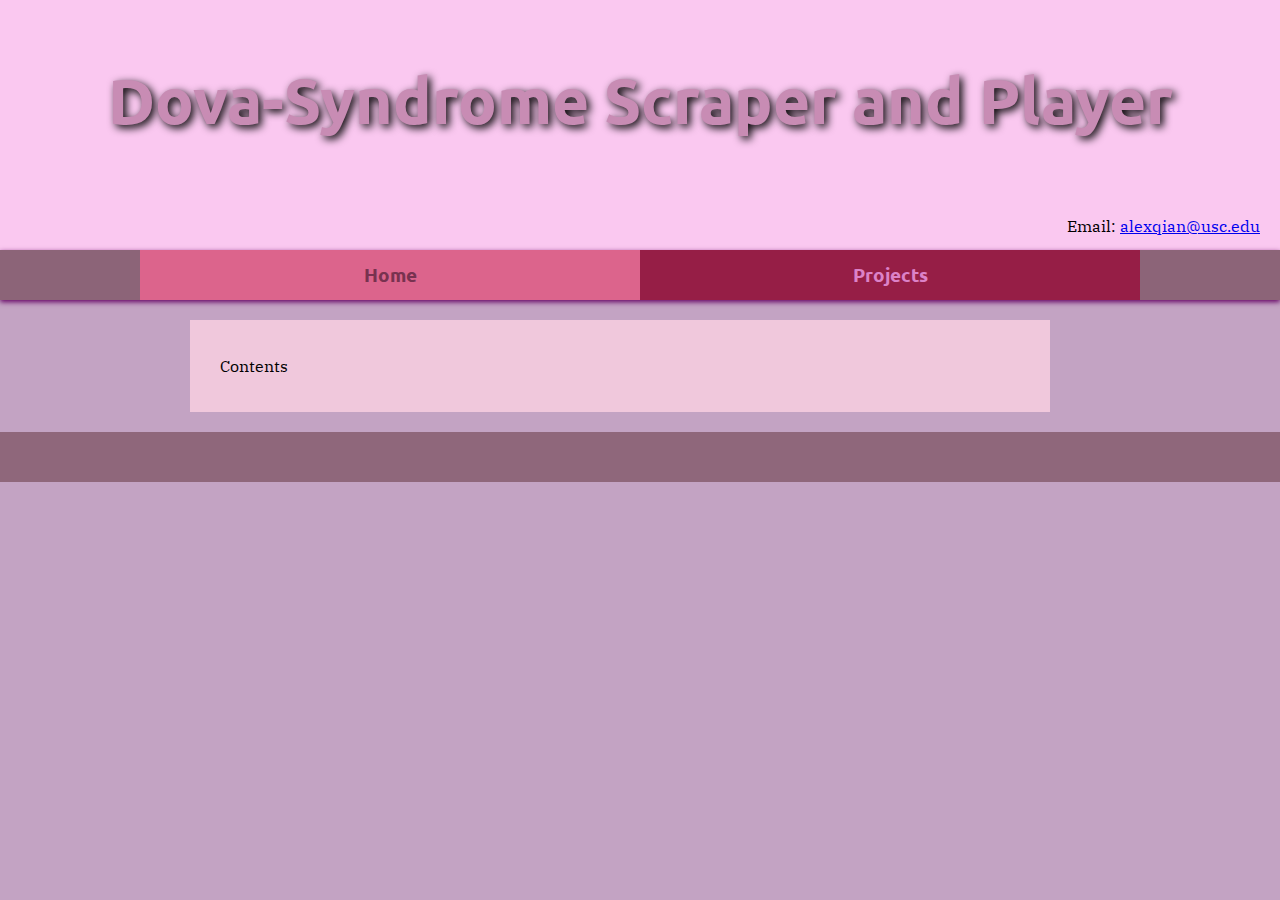
==== ds-scraper-player.html @ dab499fd "website update" ====
<!DOCTYPE html>
<html lang="en-us">
<head>
    <meta name="description" content="Alex Qian's personal webpage" />
    <meta charset="utf-8" />
    <meta name="viewport" content="width=device-width, initial-scale=1" />
    <link rel="stylesheet" href="main.css" />
    <title>Dova-Syndrome Scraper and Player</title>
    <style>
        #header {
            background-color: rgb(250, 200, 240);
        }
    </style>
</head>
<body>
    <div id="header">
        <h1>Dova-Syndrome Scraper and Player</h1>
        <p>Email: <a href="mailto:alexqian@usc.edu">alexqian@usc.edu</a></p>
    </div> <!--#header-->
    <div id="navbar">
        <div id="nav">
            <ul>
                <li><a href="index.html">Home</a></li>
                <li>
                    <a id="active-nav" href="">Projects</a>
                    <ul>
                        <li><a href="">Dova-Syndrome Scraper and Player</a></li>
                        <li><a href="">Maze Generation</a></li>
                    </ul>
                </li>
            </ul>
        </div> <!--#nav-->
    </div> <!--#navbar-->
    <div id="container">
        <div id="main">
            <p>Contents</p>
        </div> <!--#main-->
    </div> <!--#container-->
    <div id="footer">

    </div> <!--#footer-->
</body>
</html>
---- main.css ----
@import url('https://fonts.googleapis.com/css2?family=Ubuntu&display=swap');
@import url('https://fonts.googleapis.com/css2?family=IBM+Plex+Serif&display=swap');

#header {
    /*background-image: url("");*/
    height: 250px;
    background-color: aliceblue;
}

#header p {
    text-align: right;
    margin-right: 20px;
}

#main {
    width: 800px;
    padding: 20px 30px;
    /*background-color: rgba(180, 140, 180, 0.96);*/
    background-color: rgba(240, 200, 220, 1);
}

#footer {
    background-color: rgba(140, 100, 120, 0.96);
    background-size: cover;
    height: 50px;
    text-align: center;
    line-height: 50px;
}
/*#FCD2E8*/
h1 {
    font-family: 'Ubuntu', sans-serif;
    margin: 0;
    color: #FFE2FA;
    color: rgb(200,140,180);
    font-size: 4em;
    text-align: center;
    line-height: 200px;
    text-shadow: 3px 3px 8px #000;
}

h2 {
    font-style: italic;
}

body {
    margin: 0;
    background-color: rgba(180, 140, 180, 0.8);
    font-family: 'IBM Plex Serif', serif;
}

#container {
    width: 900px;
    margin: 20px auto;
}

#navbar {
    box-shadow: 0px 2px 5px rgb(100,0,100);
    background-color: rgb(140, 100, 120);
}

#nav {
    width: 1000px;
    margin-left: auto;
    margin-right: auto;
    display: flex;
    font-family: 'Ubuntu', sans-serif;
}
#nav a {
    text-decoration: none;
    /* 600/2 = 300px */
    width: 500px;
    height: 50px;
    line-height: 50px;
    display: block;
    text-align: center;
    font-size: 1.2em;
    font-weight: bold;
    color: rgb(120, 50, 80);
    background-color: rgb(220,100,140);
    /*background-color: rgb(150,30,70);*/ /* same as navbar */
    /*color: rgb(220,130,200);*/
}

#nav a:hover, #nav #active-nav, #nav li:has(a:hover) > a {
    /*color: rgb(120, 50, 80);
    background-color: rgb(220,100,140);*/
    background-color: rgb(150,30,70); /* same as navbar */
    color: rgb(220,130,200);
}

#nav ul {
    list-style: none; /* gets rid of the bullet points */
    margin: 0;
    padding: 0;
}

#nav li {
    width: 500px;
    text-align: center;
    position: relative;
}

#nav > ul {
    display: flex;
    align-items: flex-start;
}

#nav ul ul {
    display: none;
    position: absolute;
}

#nav li:hover > ul {
    display: block;
}
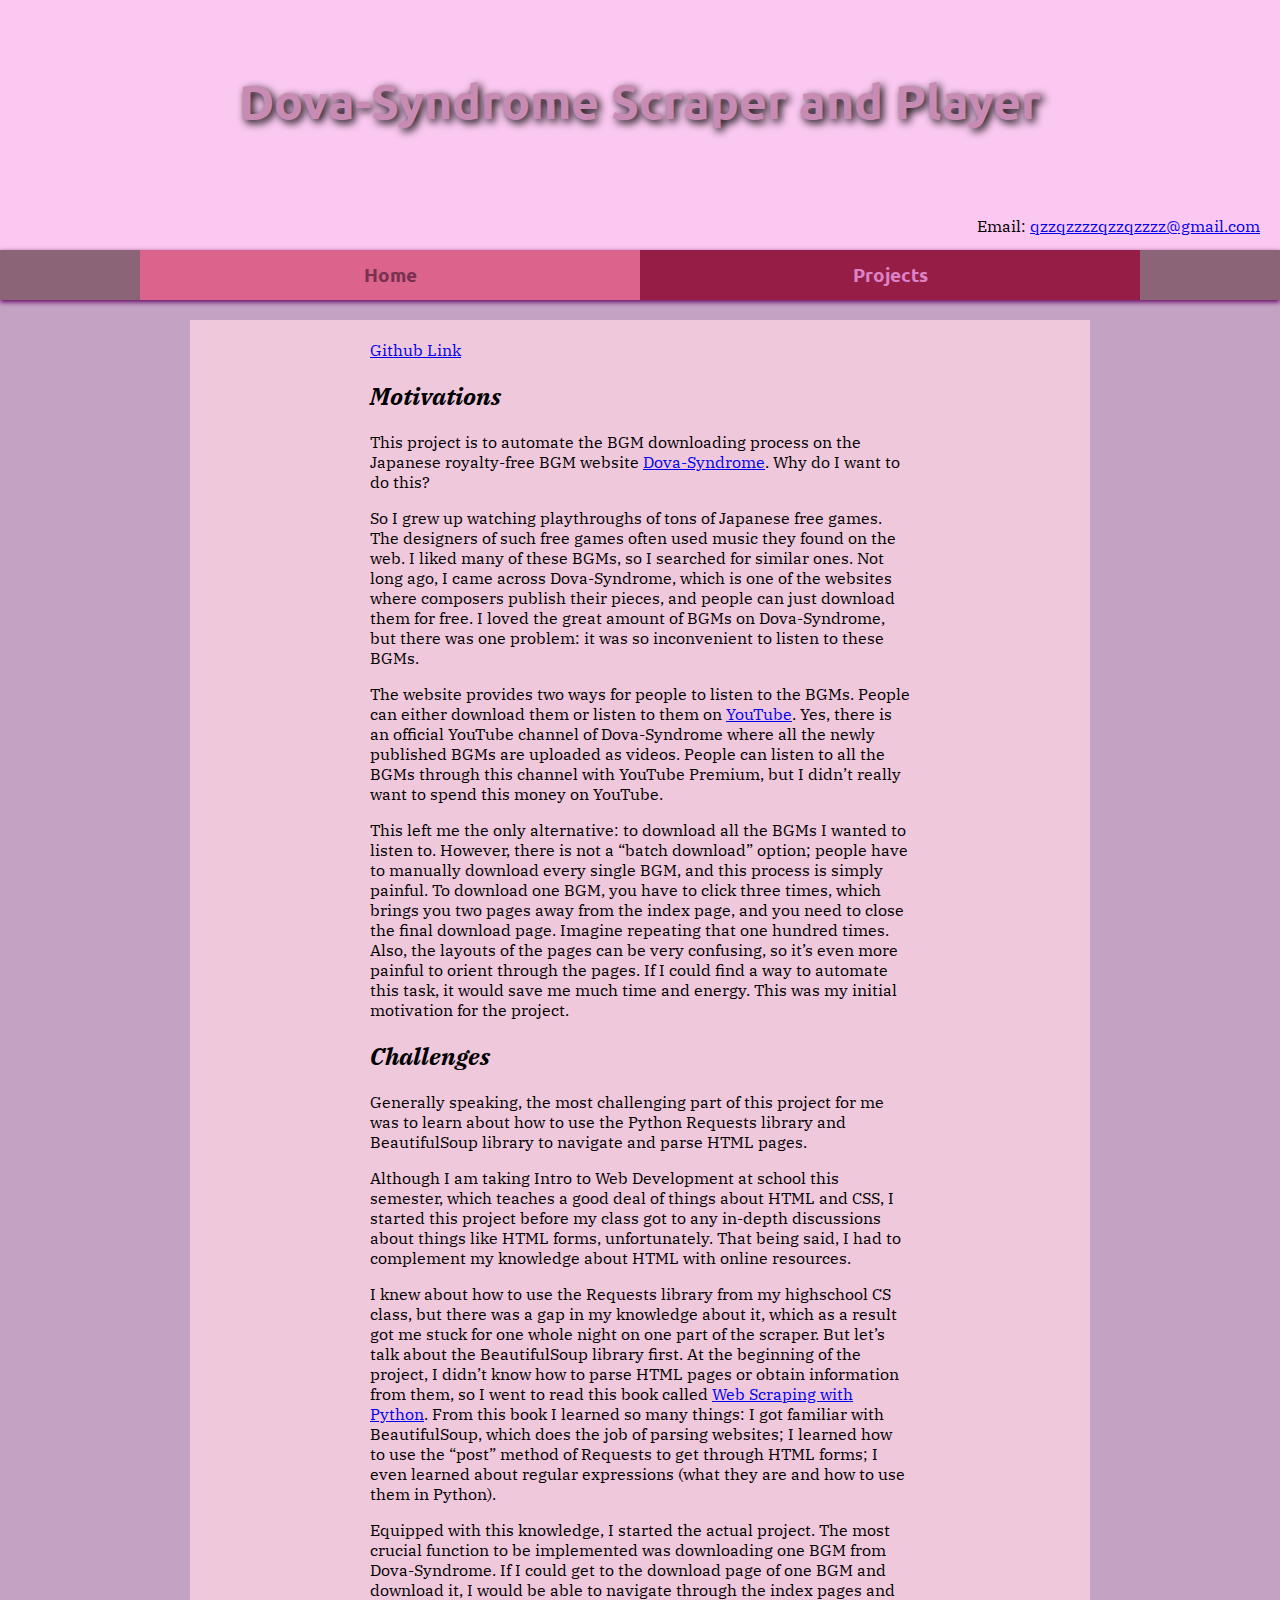
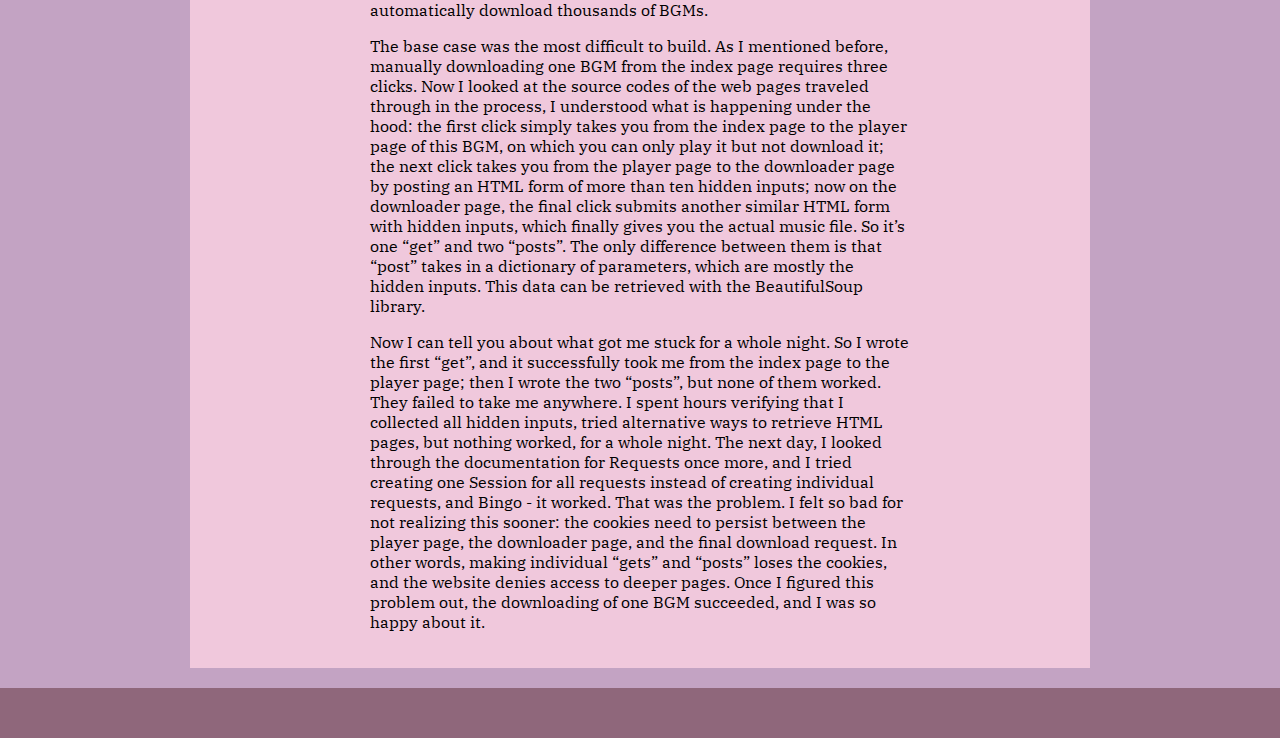
==== commit 50153490: "update" ====
--- a/ds-scraper-player.html
+++ b/ds-scraper-player.html
@@ -15,7 +15,7 @@
 <body>
     <div id="header">
         <h1>Dova-Syndrome Scraper and Player</h1>
-        <p>Email: <a href="mailto:alexqian@usc.edu">alexqian@usc.edu</a></p>
+        <p>Email: <a href="mailto:alexqian@usc.edu">qzzqzzzzqzzqzzzz@gmail.com</a></p>
     </div> <!--#header-->
     <div id="navbar">
         <div id="nav">
@@ -24,8 +24,10 @@
                 <li>
                     <a id="active-nav" href="">Projects</a>
                     <ul>
-                        <li><a href="">Dova-Syndrome Scraper and Player</a></li>
-                        <li><a href="">Maze Generation</a></li>
+                        <li><a href="ds-scraper-player.html">Dova-Syndrome Scraper and Player</a></li>
+                        <li><a href="chroma-key.html">Chroma Key (Green Screen) Operation</a></li>
+                        <li><a href="maze-generation.html">Maze Generation</a></li>
+                        <li><a href="data-viz-python.html">Data Visualization and Analysis with Python</a></li>
                     </ul>
                 </li>
             </ul>
@@ -33,7 +35,39 @@
     </div> <!--#navbar-->
     <div id="container">
         <div id="main">
-            <p>Contents</p>
+            <div id="github"><a href="https://github.com/zzaqian/DS-Scraper-Player" target="_blank">Github Link</a></div>
+            <h2>Motivations</h2>
+            <p>
+                This project is to automate the BGM downloading process on the Japanese royalty-free BGM website <a href="https://dova-s.jp/" target="_blank">Dova-Syndrome</a>. Why do I want to do this?
+            </p>
+            <p>
+                So I grew up watching playthroughs of tons of Japanese free games. The designers of such free games often used music they found on the web. I liked many of these BGMs, so I searched for similar ones. Not long ago, I came across Dova-Syndrome, which is one of the websites where composers publish their pieces, and people can just download them for free. I loved the great amount of BGMs on Dova-Syndrome, but there was one problem: it was so inconvenient to listen to these BGMs.
+            </p>
+            <p>
+                The website provides two ways for people to listen to the BGMs. People can either download them or listen to them on <a href="https://www.youtube.com/c/DOVASYNDROMEYouTubeOfficial" target="_blank">YouTube</a>. Yes, there is an official YouTube channel of Dova-Syndrome where all the newly published BGMs are uploaded as videos. People can listen to all the BGMs through this channel with YouTube Premium, but I didn’t really want to spend this money on YouTube.
+            </p>
+            <p>
+                This left me the only alternative: to download all the BGMs I wanted to listen to. However, there is not a “batch download” option; people have to manually download every single BGM, and this process is simply painful. To download one BGM, you have to click three times, which brings you two pages away from the index page, and you need to close the final download page. Imagine repeating that one hundred times. Also, the layouts of the pages can be very confusing, so it’s even more painful to orient through the pages. If I could find a way to automate this task, it would save me much time and energy. This was my initial motivation for the project.
+            </p>
+            <h2>Challenges</h2>
+            <p>
+                Generally speaking, the most challenging part of this project for me was to learn about how to use the Python Requests library and BeautifulSoup library to navigate and parse HTML pages.
+            </p>
+            <p>
+                Although I am taking Intro to Web Development at school this semester, which teaches a good deal of things about HTML and CSS, I started this project before my class got to any in-depth discussions about things like HTML forms, unfortunately. That being said, I had to complement my knowledge about HTML with online resources.
+            </p>
+            <p>
+                I knew about how to use the Requests library from my highschool CS class, but there was a gap in my knowledge about it, which as a result got me stuck for one whole night on one part of the scraper. But let’s talk about the BeautifulSoup library first. At the beginning of the project, I didn’t know how to parse HTML pages or obtain information from them, so I went to read this book called <a href="https://www.oreilly.com/library/view/web-scraping-with/9781491985564/" target="_blank">Web Scraping with Python</a>. From this book I learned so many things: I got familiar with BeautifulSoup, which does the job of parsing websites; I learned how to use the “post” method of Requests to get through HTML forms; I even learned about regular expressions (what they are and how to use them in Python).
+            </p>
+            <p>
+                Equipped with this knowledge, I started the actual project. The most crucial function to be implemented was downloading one BGM from Dova-Syndrome. If I could get to the download page of one BGM and download it, I would be able to navigate through the index pages and automatically download thousands of BGMs.
+            </p>
+            <p>
+                The base case was the most difficult to build. As I mentioned before, manually downloading one BGM from the index page requires three clicks. Now I looked at the source codes of the web pages traveled through in the process, I understood what is happening under the hood: the first click simply takes you from the index page to the player page of this BGM, on which you can only play it but not download it; the next click takes you from the player page to the downloader page by posting an HTML form of more than ten hidden inputs; now on the downloader page, the final click submits another similar HTML form with hidden inputs, which finally gives you the actual music file. So it’s one “get” and two “posts”. The only difference between them is that “post” takes in a dictionary of parameters, which are mostly the hidden inputs. This data can be retrieved with the BeautifulSoup library.
+            </p>
+            <p>
+                Now I can tell you about what got me stuck for a whole night. So I wrote the first “get”, and it successfully took me from the index page to the player page; then I wrote the two “posts”, but none of them worked. They failed to take me anywhere. I spent hours verifying that I collected all hidden inputs, tried alternative ways to retrieve HTML pages, but nothing worked, for a whole night. The next day, I looked through the documentation for Requests once more, and I tried creating one Session for all requests instead of creating individual requests, and Bingo - it worked. That was the problem. I felt so bad for not realizing this sooner: the cookies need to persist between the player page, the downloader page, and the final download request. In other words, making individual  “gets” and “posts” loses the cookies, and the website denies access to deeper pages. Once I figured this problem out, the downloading of one BGM succeeded, and I was so happy about it.
+            </p>
         </div> <!--#main-->
     </div> <!--#container-->
     <div id="footer">
--- a/main.css
+++ b/main.css
@@ -13,8 +13,8 @@
 }
 
 #main {
-    width: 800px;
-    padding: 20px 30px;
+    max-width: 800px;
+    padding: 20px 20%;
     /*background-color: rgba(180, 140, 180, 0.96);*/
     background-color: rgba(240, 200, 220, 1);
 }
@@ -32,7 +32,7 @@
     margin: 0;
     color: #FFE2FA;
     color: rgb(200,140,180);
-    font-size: 4em;
+    font-size: 3em;
     text-align: center;
     line-height: 200px;
     text-shadow: 3px 3px 8px #000;
@@ -49,7 +49,7 @@
 }
 
 #container {
-    width: 900px;
+    max-width: 900px;
     margin: 20px auto;
 }
 
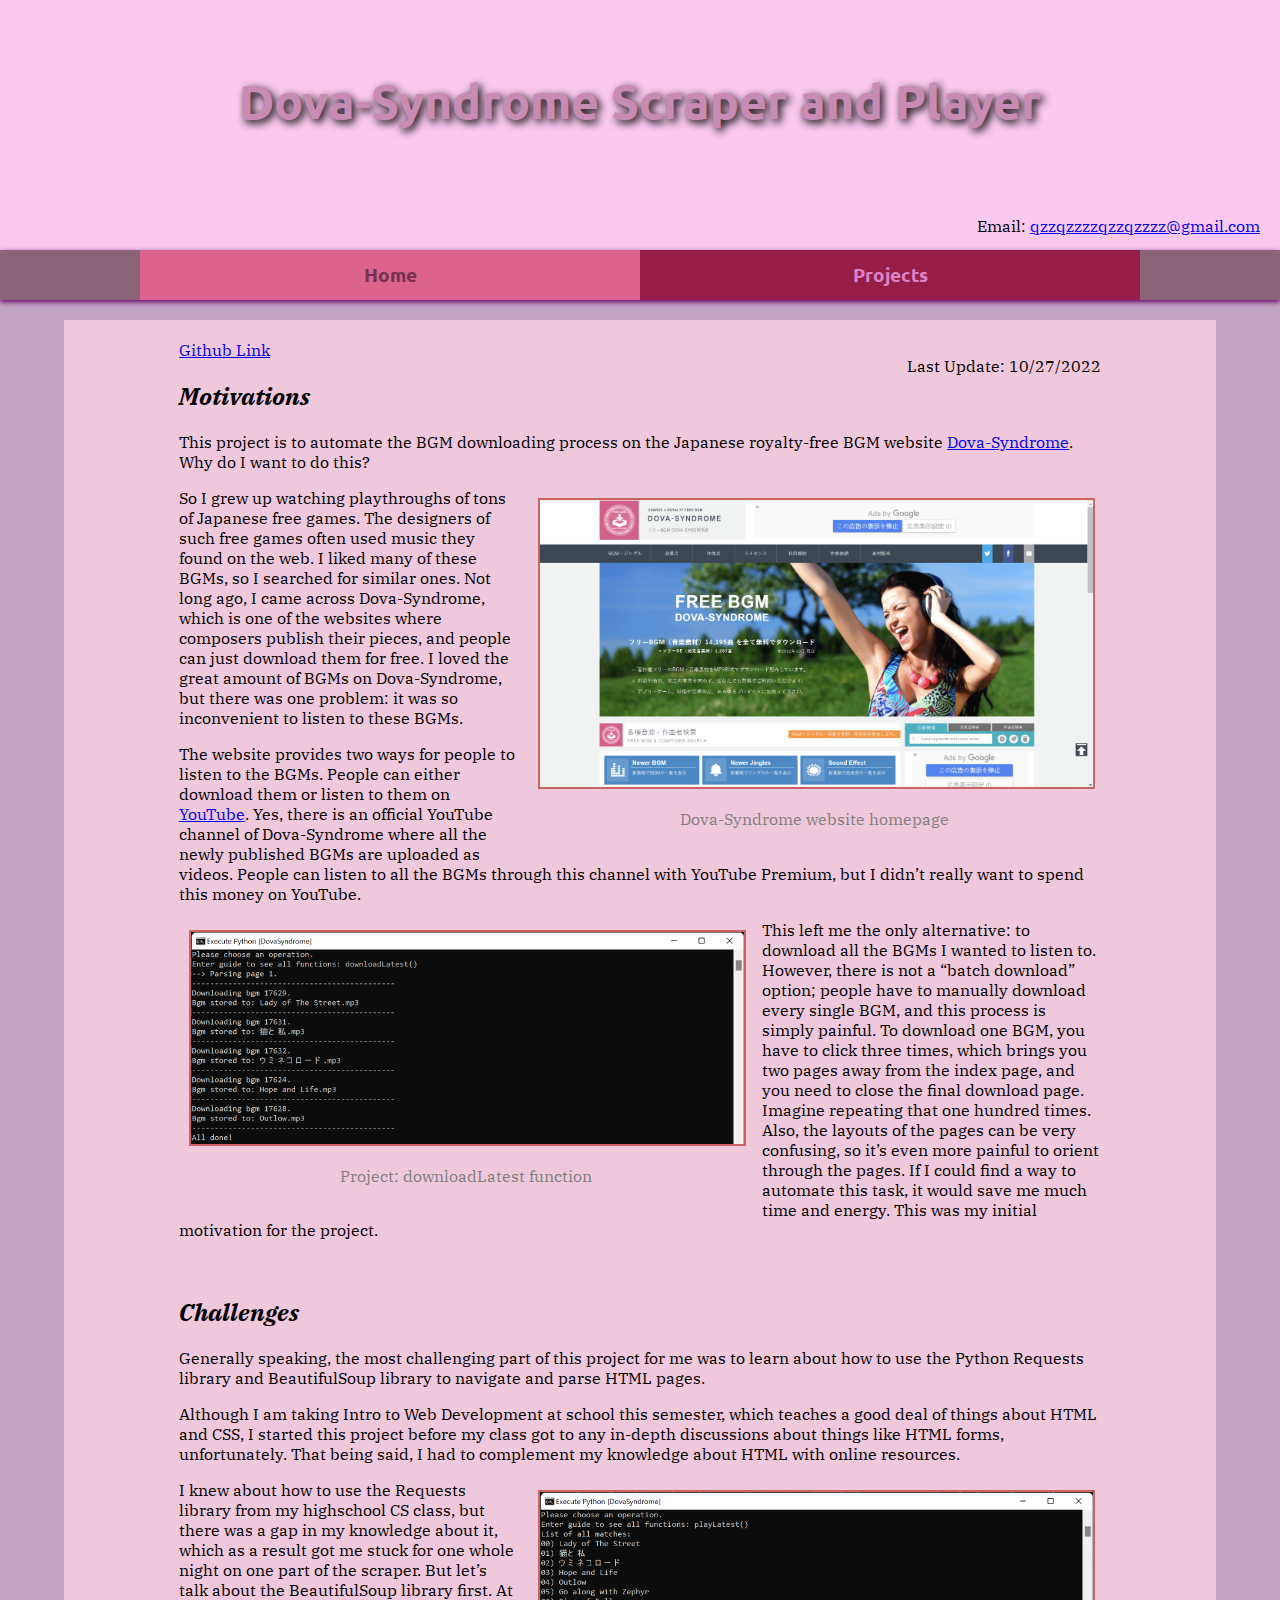
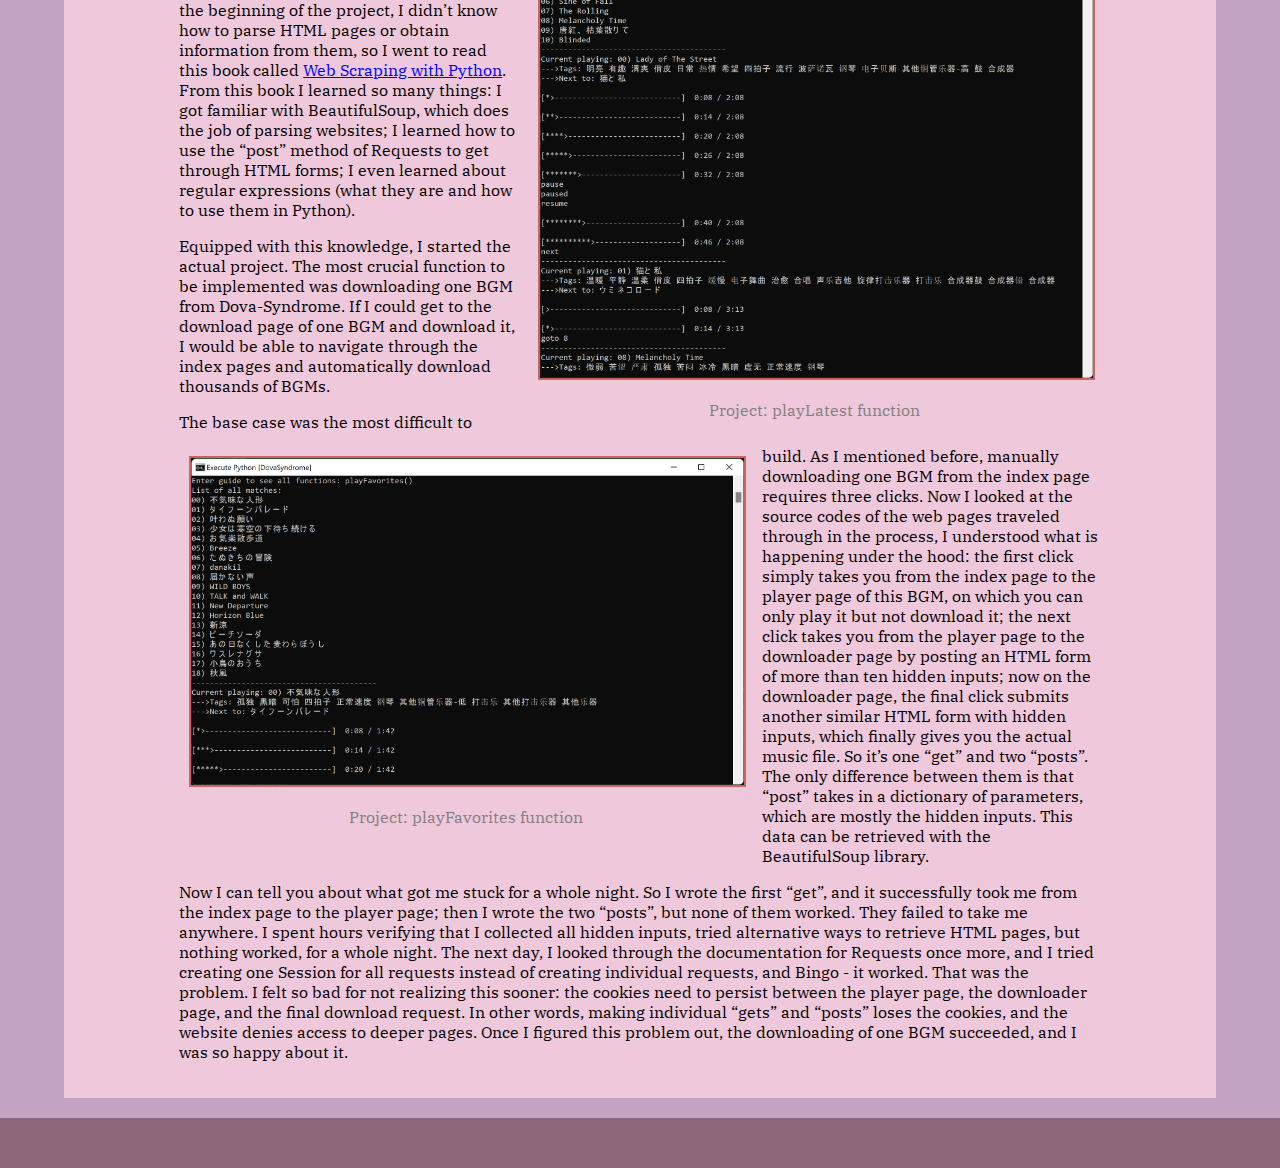
==== commit ab5c3cbd: "website update" ====
--- a/ds-scraper-player.html
+++ b/ds-scraper-player.html
@@ -9,6 +9,27 @@
     <style>
         #header {
             background-color: rgb(250, 200, 240);
+        }
+        .right {
+            width: 60%;
+            float: right;
+            margin: 10px;
+            margin-left: 20px;
+        }
+        .left {
+            width: 60%;
+            float: left;
+            margin: 10px;
+            margin-right: 20px;
+        }
+        img {
+            border: 2px solid rgb(200,100,100);
+            width: 100%;
+            height: auto;
+        }
+        .caption {
+            text-align: center;
+            color: grey;
         }
     </style>
 </head>
@@ -35,20 +56,30 @@
     </div> <!--#navbar-->
     <div id="container">
         <div id="main">
+            <div id="time"><p>Last Update: 10/27/2022</p></div>
             <div id="github"><a href="https://github.com/zzaqian/DS-Scraper-Player" target="_blank">Github Link</a></div>
             <h2>Motivations</h2>
             <p>
                 This project is to automate the BGM downloading process on the Japanese royalty-free BGM website <a href="https://dova-s.jp/" target="_blank">Dova-Syndrome</a>. Why do I want to do this?
             </p>
+            <div class="right">
+                <img src="img/ds-homepage.png" alt="Dova-Syndrome website homepage" />
+                <p class="caption">Dova-Syndrome website homepage</p>
+            </div>
             <p>
                 So I grew up watching playthroughs of tons of Japanese free games. The designers of such free games often used music they found on the web. I liked many of these BGMs, so I searched for similar ones. Not long ago, I came across Dova-Syndrome, which is one of the websites where composers publish their pieces, and people can just download them for free. I loved the great amount of BGMs on Dova-Syndrome, but there was one problem: it was so inconvenient to listen to these BGMs.
             </p>
             <p>
                 The website provides two ways for people to listen to the BGMs. People can either download them or listen to them on <a href="https://www.youtube.com/c/DOVASYNDROMEYouTubeOfficial" target="_blank">YouTube</a>. Yes, there is an official YouTube channel of Dova-Syndrome where all the newly published BGMs are uploaded as videos. People can listen to all the BGMs through this channel with YouTube Premium, but I didn’t really want to spend this money on YouTube.
             </p>
+            <div class="left">
+                <img src="img/ds-2.png" alt="Project: downloadLatest function" />
+                <p class="caption">Project: downloadLatest function</p>
+            </div>
             <p>
                 This left me the only alternative: to download all the BGMs I wanted to listen to. However, there is not a “batch download” option; people have to manually download every single BGM, and this process is simply painful. To download one BGM, you have to click three times, which brings you two pages away from the index page, and you need to close the final download page. Imagine repeating that one hundred times. Also, the layouts of the pages can be very confusing, so it’s even more painful to orient through the pages. If I could find a way to automate this task, it would save me much time and energy. This was my initial motivation for the project.
             </p>
+            <br />
             <h2>Challenges</h2>
             <p>
                 Generally speaking, the most challenging part of this project for me was to learn about how to use the Python Requests library and BeautifulSoup library to navigate and parse HTML pages.
@@ -56,12 +87,20 @@
             <p>
                 Although I am taking Intro to Web Development at school this semester, which teaches a good deal of things about HTML and CSS, I started this project before my class got to any in-depth discussions about things like HTML forms, unfortunately. That being said, I had to complement my knowledge about HTML with online resources.
             </p>
+            <div class="right">
+                <img src="img/ds-4.png" alt="Project: playLatest function" />
+                <p class="caption">Project: playLatest function</p>
+            </div>
             <p>
                 I knew about how to use the Requests library from my highschool CS class, but there was a gap in my knowledge about it, which as a result got me stuck for one whole night on one part of the scraper. But let’s talk about the BeautifulSoup library first. At the beginning of the project, I didn’t know how to parse HTML pages or obtain information from them, so I went to read this book called <a href="https://www.oreilly.com/library/view/web-scraping-with/9781491985564/" target="_blank">Web Scraping with Python</a>. From this book I learned so many things: I got familiar with BeautifulSoup, which does the job of parsing websites; I learned how to use the “post” method of Requests to get through HTML forms; I even learned about regular expressions (what they are and how to use them in Python).
             </p>
             <p>
                 Equipped with this knowledge, I started the actual project. The most crucial function to be implemented was downloading one BGM from Dova-Syndrome. If I could get to the download page of one BGM and download it, I would be able to navigate through the index pages and automatically download thousands of BGMs.
             </p>
+            <div class="left">
+                <img src="img/ds-6.png" alt="Project: playFavorites function" />
+                <p class="caption">Project: playFavorites function</p>
+            </div>
             <p>
                 The base case was the most difficult to build. As I mentioned before, manually downloading one BGM from the index page requires three clicks. Now I looked at the source codes of the web pages traveled through in the process, I understood what is happening under the hood: the first click simply takes you from the index page to the player page of this BGM, on which you can only play it but not download it; the next click takes you from the player page to the downloader page by posting an HTML form of more than ten hidden inputs; now on the downloader page, the final click submits another similar HTML form with hidden inputs, which finally gives you the actual music file. So it’s one “get” and two “posts”. The only difference between them is that “post” takes in a dictionary of parameters, which are mostly the hidden inputs. This data can be retrieved with the BeautifulSoup library.
             </p>
--- a/main.css
+++ b/main.css
@@ -13,8 +13,8 @@
 }
 
 #main {
-    max-width: 800px;
-    padding: 20px 20%;
+    width: 80%;
+    padding: 20px 10%;
     /*background-color: rgba(180, 140, 180, 0.96);*/
     background-color: rgba(240, 200, 220, 1);
 }
@@ -49,7 +49,7 @@
 }
 
 #container {
-    max-width: 900px;
+    width: 90%;
     margin: 20px auto;
 }
 
@@ -113,3 +113,8 @@
 #nav li:hover > ul {
     display: block;
 }
+
+#time {
+    text-align: right;
+    float: right;
+}